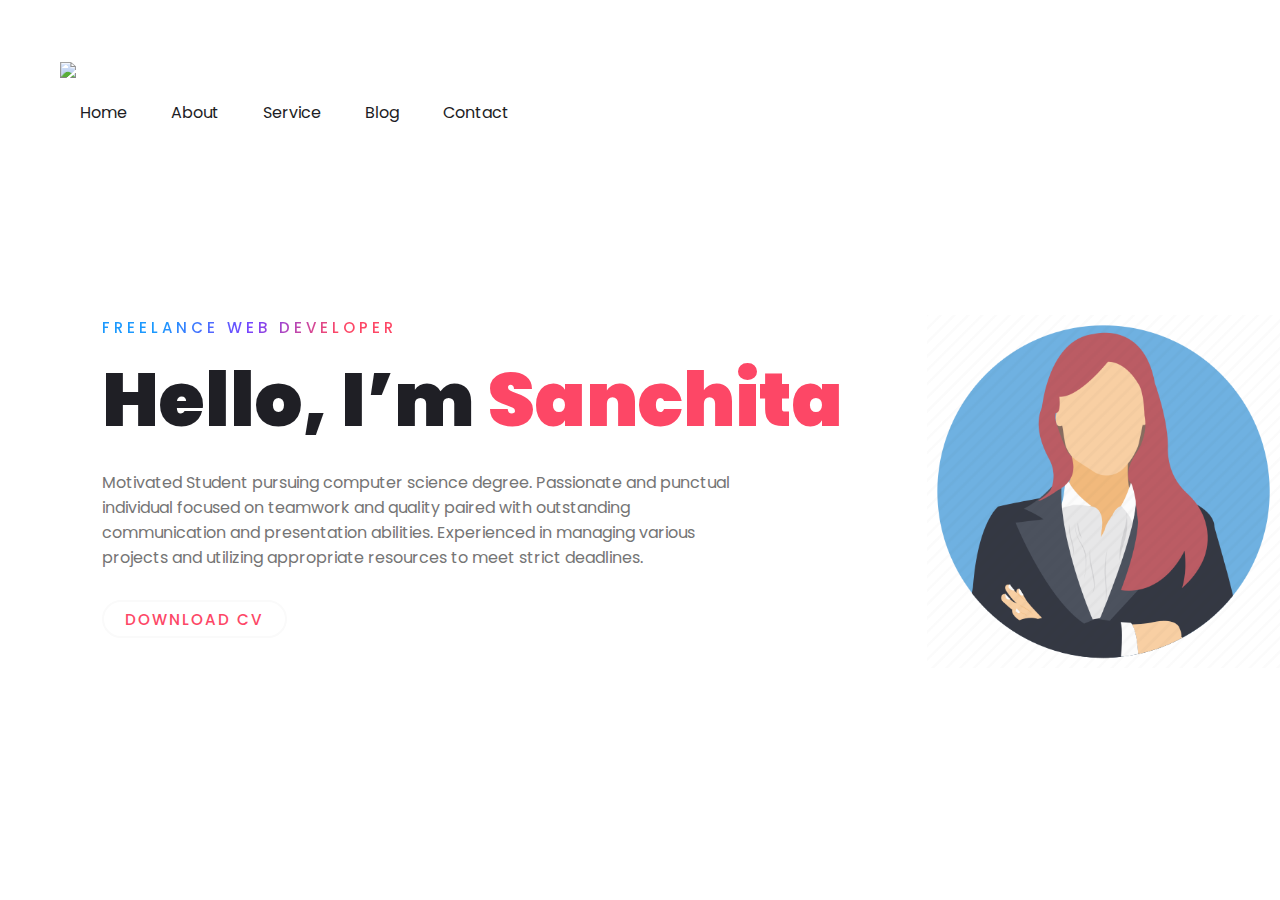
==== index.html @ 34127d33 "first commit" ====
<!DOCTYPE html>
<html lang="en">
<head>
    <meta charset="UTF-8">
    <title>Personal Portfolio Website</title>
    <link rel="stylesheet" href="style.css">
    <link rel="icon" href="./img/logo.png" type="image/png">
</head>
<body>

    <div class="hero">
        <nav>
            <img src="./img/logo.png" class="logo">
            <ul>
                <li><a href="index.html">Home</a></li>
                <li><a href="about.html">About</a></li>
                <li><a href="service.html">Service</a></li>
                <li><a href="blog.html">Blog</a></li>
                <li><a href="contact.html">Contact</a></li>
            </ul>
        </nav>

        <div class="content">
            <img src="avatar.png" height="20%" width="30%" style="float:right; ">
            <span class="title">Freelance Web Developer</span>
            <h1>Hello, I’m <span>Sanchita</span></h1>
            <p>Motivated Student pursuing computer science degree. Passionate and punctual individual focused on teamwork and quality paired with outstanding communication and presentation abilities. Experienced in managing various projects and utilizing appropriate resources to meet strict deadlines.</p>
<a href="file:///C:\Users\ASUS\Desktop\New folder (2)" class="btn">Download CV</a>
        </div>
    </div>

</body>
</html>
---- style.css ----
@import url('https://fonts.googleapis.com/css2?family=Poppins:wght@400;500;600;700&display=swap');

*{
    margin: 0;
    padding: 0;
    box-sizing: border-box;
    font-family: 'Poppins', sans-serif;
}
a{
    text-decoration: none;
}
.hero{
    width: 50%;
    height: 50%;
    
   
}
nav{
    display: flex;
    align-items: center;
    justify-content: space-between;
    padding: 60px;
    margin: 0;
    display: inline-block;
}
nav img{
    max-height: 60px;
    display: inline-block;
}

nav ul li{
    list-style: none;
    display: inline-block;
    padding: 10px 20px;
}
nav ul li a{
    color: #1d1d24;
    position: relative;
    padding: 5px 0;
    display: block;
}
nav ul li a:hover{
    color: #fd4766;
}
nav ul li a:after{
    content: "";
    position: absolute;
    left: 0;
    width: 0;
    height: 3px;
    background: #fd4766;
    transition: .3s;
    bottom: 0;
}
nav ul li a:hover:after{
    width: 100%;
    color:#fd4766;
}
.btn{
    color: #fff;
    font-size: 16px;
    text-transform: uppercase;
    letter-spacing: 2px;
    padding: 16px 40px;
    border-radius: 500px;
    display: inline-block;
    font-weight: 500;
    transition: all .4s ease-in-out;
    background-size: 152% 100%;
    background: #fd4766;
    border: 2px solid #fd4766;
}
.btn:hover{
    background: transparent;
    border-color: #fd4766;
    color: #black;
}
.content{
    position: absolute;
    top: 35%;
    left: 8%;
}
.content .title{
    color: #1f1f25;
    font-size: 15px;
    text-transform: uppercase;
    letter-spacing: 4px;
    display: inline-block;
    margin-bottom: 20px;
    background: linear-gradient(120deg, #1c99fe 20.69%, #7644ff 50.19%,#fd4766 79.69%);
    -webkit-background-clip: text;
    -webkit-text-fill-color: transparent;
}
.content h1{
    color: #1f1f25;
    font-size: 75px;
    font-weight: 900;
    line-height: 90px;
    text-transform: inherit;
    width: 70%;
}
.content h1 span{
    color: #fd4766;
}
.content p{
    width: 55%;
    color: #757575;
    margin-top: 25px;
    margin-bottom: 30px;
}
/* services section css */
.servicesText.card {
    height: 280px;
    cursor: pointer;
  }
.servicesIcon {
    font-size: 36px;
    text-align: center;
    width: 100%;
}
.card-title {
    text-align: center;
}
.card:hover .servicesIcon {
    color: #008000;
}
.servicesText:hover {
    border: 1px solid #008000;
}
/* contact us section css */

* {
    margin: 0;
    padding: 0;
    box-sizing: border-box;
  }
  
  body,
  input,
  textarea {
    font-family: "Poppins", sans-serif;
  }
  
  .container {
    position: relative;
    width: 100%;
    min-height: 100vh;
    padding: 2rem;
    background-color: #fafafa;
    overflow: hidden;
    display: flex;
    align-items: center;
    justify-content: center;
  }
  
  .form {
    width: 100%;
    max-width: 820px;
    background-color: #fff;
    border-radius: 10px;
    box-shadow: 0 0 20px 1px rgba(0, 0, 0, 0.1);
    z-index: 1000;
    overflow: hidden;
    display: grid;
    grid-template-columns: repeat(2, 1fr);
  }
  
  .contact-form {
    background-color: #fd4766;
    position: relative;
  }
  .contact-form:before {
    content: "";
    position: absolute;
    width: 26px;
    height: 26px;
    background-color: #fd4766;
    transform: rotate(45deg);
    top: 50px;
    left: -13px;
  }
  
  form {
    padding: 2.3rem 2.2rem;
    z-index: 10;
    overflow: hidden;
    position: relative;
  }
  
  .title {
    color: #fff;
    font-weight: 500;
    font-size: 1.5rem;
    line-height: 1;
    margin-bottom: 0.7rem;
  }
  
  .input-container {
    position: relative;
    margin: 1rem 0;
  }
  
  .input {
    width: 100%;
    outline: none;
    border: 2px solid #fafafa;
    background: none;
    padding: 0.6rem 1.2rem;
    color: #fff;
    font-weight: 500;
    font-size: 0.95rem;
    letter-spacing: 0.5px;
    border-radius: 25px;
    transition: 0.3s;
  }
  
  textarea.input {
    padding: 0.8rem 1.2rem;
    min-height: 150px;
    border-radius: 22px;
    resize: none;
    overflow-y: auto;
  }
  
  .input-container label {
    position: absolute;
    top: 50%;
    left: 15px;
    transform: translateY(-50%);
    padding: 0 0.4rem;
    color: #fafafa;
    font-size: 0.9rem;
    font-weight: 400;
    pointer-events: none;
    z-index: 1000;
    transition: 0.5s;
  }
  
  .input-container.textarea label {
    top: 1rem;
    transform: translateY(0);
  }
  
  .btn {
    padding: 0.6rem 1.3rem;
    background-color: #fff;
    border: 2px solid #fafafa;
    font-size: 0.95rem;
    color: #fd4766;
    line-height: 1;
    border-radius: 25px;
    outline: none;
    cursor: pointer;
    transition: 0.3s;
    margin: 0;
  }
  
  .btn:hover {
    background-color: transparent;
    color: #745555;
  }
  
  .input-container span {
    position: absolute;
    top: 0;
    left: 25px;
    transform: translateY(-50%);
    font-size: 0.8rem;
    padding: 0 0.4rem;
    color: transparent;
    pointer-events: none;
    z-index: 500;
  }
  
  .input-container span:before,
  .input-container span:after {
    content: "";
    position: absolute;
    width: 10%;
    opacity: 0;
    transition: 0.3s;
    height: 5px;
    background-color: #fd4766;
    top: 50%;
    transform: translateY(-50%);
  }
  
  .input-container span:before {
    left: 50%;
  }
  
  .input-container span:after {
    right: 50%;
  }
  
  .input-container.focus label {
    top: 0;
    transform: translateY(-50%);
    left: 25px;
    font-size: 0.8rem;
  }
  
  .input-container.focus span:before,
  .input-container.focus span:after {
    width: 50%;
    opacity: 1;
  }
  
  .contact-info {
    padding: 2.3rem 2.2rem;
    position: relative;
  }
  
  .contact-info .title {
    color: #fd4766;
  }
  
  .text {
    color: #333;
    margin: 1.5rem 0 2rem 0;
  }
  
  .information {
    display: flex;
    color: #555;
    margin: 0.7rem 0;
    align-items: center;
    font-size: 0.95rem;
  }
  
  .icon {
    width: 28px;
    margin-right: 0.7rem;
  }
  
  .social-media {
    padding: 2rem 0 0 0;
  }
  
  .social-media p {
    color: #333;
  }
  
  .social-icons {
    display: flex;
    margin-top: 0.5rem;
  }
  
  .social-icons a {
    width: 35px;
    height: 35px;
    border-radius: 5px;
    background: linear-gradient(45deg, #fd4766, #fd4766);
    color: #fff;
    text-align: center;
    line-height: 35px;
    margin-right: 0.5rem;
    transition: 0.3s;
  }
  
  .social-icons a:hover {
    transform: scale(1.05);
  }
  /* About page*/
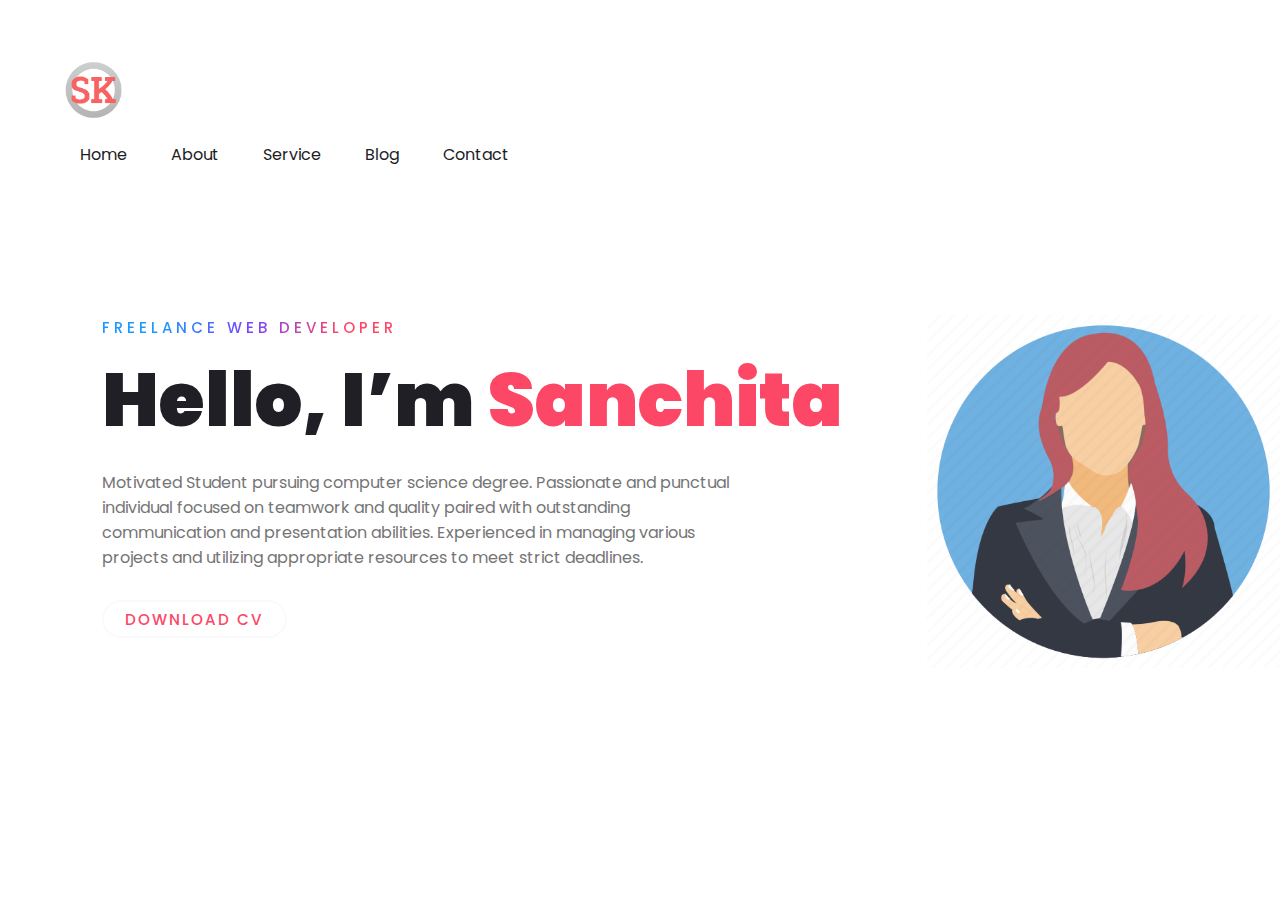
==== commit 190852b4: "logo name is changed" ====
--- a/index.html
+++ b/index.html
@@ -10,7 +10,7 @@
 
     <div class="hero">
         <nav>
-            <img src="./img/logo.png" class="logo">
+            <img src="logo.png" class="logo">
             <ul>
                 <li><a href="index.html">Home</a></li>
                 <li><a href="about.html">About</a></li>
